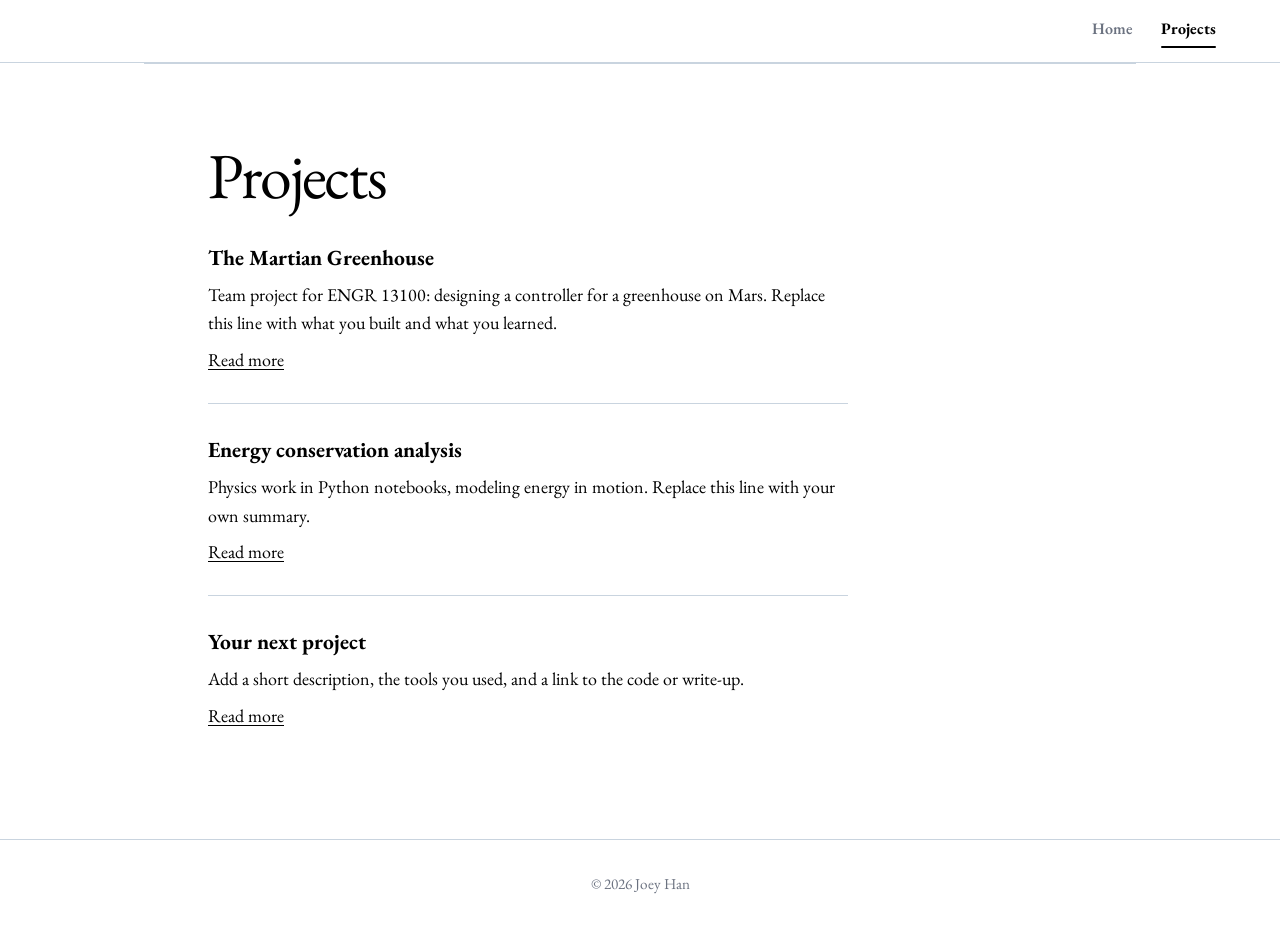
==== projects/index.html @ 65c9d3ff "Update font link in index.html" ====
<!DOCTYPE html>
<html lang="en">
<head>
  <meta charset="UTF-8">
  <meta name="viewport" content="width=device-width, initial-scale=1">
  <title>Projects | Joey Han</title>
  <meta name="description" content="Projects by Joey Han, first-year engineering student at Purdue.">
  <link rel="preconnect" href="https://fonts.googleapis.com">
  <link rel="preconnect" href="https://fonts.gstatic.com" crossorigin>
  <link href="https://fonts.googleapis.com/css2?family=DM+Sans:ital,opsz,wght@0,9..40,400..800;1,9..40,400..800&family=EB+Garamond:ital,wght@0,400..800;1,400..800&display=swap" rel="stylesheet">
  <link rel="stylesheet" href="../style.css">
</head>
<body>
  <header class="site-header">
    <span class="header-spacer" aria-hidden="true"></span>
    <span class="header-spacer" aria-hidden="true"></span>
    <nav class="site-nav" aria-label="Primary">
      <a class="nav-link" href="../index.html">Home</a>
      <a class="nav-link" href="../projects/index.html" aria-current="page">Projects</a>
    </nav>
  </header>

  <main class="block">
    <h1 class="page-title">Projects</h1>
    <ul class="projects">
      <li>
        <h3>The Martian Greenhouse</h3>
        <p>Team project for ENGR 13100: designing a controller for a greenhouse on Mars. Replace this line with what you built and what you learned.</p>
        <a href="#">Read more</a>
      </li>
      <li>
        <h3>Energy conservation analysis</h3>
        <p>Physics work in Python notebooks, modeling energy in motion. Replace this line with your own summary.</p>
        <a href="#">Read more</a>
      </li>
      <li>
        <h3>Your next project</h3>
        <p>Add a short description, the tools you used, and a link to the code or write-up.</p>
        <a href="#">Read more</a>
      </li>
    </ul>
  </main>

  <footer class="site-footer">
    <p>&copy; 2026 Joey Han</p>
  </footer>
</body>
</html>
---- style.css ----
:root {
  --paper: #ffffff;
  --ink: #000000;
  --muted: #6b7280;
  --line: #c9d4df;
  --accent: #000000;
  --gold: #b8963e;
  --display: "EB Garamond", Georgia, serif;
  --body: "EB Garamond", Georgia, serif;
}

* {
  box-sizing: border-box;
}

html { scroll-behavior: smooth; }

body {
  margin: 0;
  background: var(--paper);
  color: var(--ink);
  font-family: var(--body);
  font-size: 1.125rem;
  line-height: 1.6;
}

a {
  color: #000000;
  text-underline-offset: 3px;
}

a:focus-visible, .btn:focus-visible {
  outline: 3px solid var(--gold);
  outline-offset: 3px;
}

.sub-links {
  margin: 1.75rem 0 0;
  display: flex;
  justify-content: center;
  align-items: center;
  gap: 0.85rem;
  font-size: 0.95rem;
  color: var(--muted);
}

.sub-links a {
  color: var(--muted);
  transition: color 0.15s;
}

.sub-links a:hover {
  color: var(--ink);
}

/* Header */
.site-header {
  position: sticky;
  top: 0;
  z-index: 10;
  display: grid;
  grid-template-columns: 1fr auto 1fr;
  align-items: center;
  padding: 1rem clamp(1.25rem, 5vw, 4rem);
  background: color-mix(in srgb, var(--paper) 88%, transparent);
  backdrop-filter: blur(8px);
  border-bottom: 1px solid var(--line);
}

.brand {
  font-family: var(--display);
  font-weight: 400;
  font-size: clamp(3rem, 8vw, 5.5rem);
  line-height: 1.05;
  letter-spacing: -0.02em;
  color: var(--ink);
  text-decoration: none;
  text-align: center;
  margin: 0;
}

.site-nav {
  justify-self: end;
  display: flex;
  align-items: center;
  gap: 1.75rem;
}

.nav-link {
  position: relative;
  padding-bottom: 0.25rem;
  font-family: var(--display);
  font-weight: 600;
  font-size: 1rem;
  color: var(--muted);
  text-decoration: none;
  transition: color 0.15s;
}

.nav-link:hover {
  color: #000000;
}

.nav-link[aria-current="page"] {
  color: #000000;
  font-weight: 700;
}

.nav-link[aria-current="page"]::after {
  content: "";
  position: absolute;
  left: 0;
  right: 0;
  bottom: -2px;
  height: 2px;
  background: #000000;
  border-radius: 999px;
}

/* Hero */
.hero {
  position: relative;
  min-height: min(86vh, 760px);
  display: flex;
  align-items: center;
  justify-content: center;
  padding: 4rem clamp(1.25rem, 5vw, 4rem);
  overflow: hidden;
}

.trajectory {
  position: absolute;
  inset: 0;
  width: 100%;
  height: 100%;
}

.arc {
  fill: none;
  stroke: var(--accent);
  stroke-width: 3;
  stroke-linecap: round;
  stroke-dasharray: 1;
  stroke-dashoffset: 1;
  animation: draw 2.4s cubic-bezier(.4, .1, .2, 1) 0.3s forwards;
}

.dot {
  fill: var(--gold);
  opacity: 0;
  animation: show 0.4s ease 2.6s forwards;
}

@keyframes draw { to { stroke-dashoffset: 0; } }
@keyframes show { to { opacity: 1; } }

.hero-inner { position: relative; max-width: 40rem; }

h1 {
  margin: 0;
  font-family: var(--display);
  font-weight: 400;
  font-size: clamp(3.5rem, 12vw, 8rem);
  line-height: 0.95;
  letter-spacing: -0.03em;
}

.lede {
  max-width: 34rem;
  margin: 1.5rem 0 2rem;
  font-size: 1.3rem;
}

.actions { display: flex; flex-wrap: wrap; gap: 0.75rem; }

.btn {
  display: inline-block;
  padding: 0.75rem 1.4rem;
  border: 2px solid var(--ink);
  border-radius: 999px;
  font-family: var(--display);
  font-weight: 700;
  color: var(--ink);
  text-decoration: none;
  transition: background 0.15s, color 0.15s;
}

.btn:hover { background: var(--ink); color: var(--paper); }

.btn.primary { background: var(--ink); color: var(--paper); }

.btn.primary:hover { background: var(--accent); border-color: var(--accent); color: #fff; }

/* Sections */
.block {
  max-width: 62rem;
  margin: 0 auto;
  padding: 5rem clamp(1.25rem, 5vw, 4rem);
  border-top: 1px solid var(--line);
}

h2 {
  margin: 0 0 1.5rem;
  font-family: var(--display);
  font-weight: 800;
  font-size: clamp(2rem, 5vw, 3rem);
  letter-spacing: -0.02em;
}

.prose { max-width: 40rem; }
.prose p { margin: 0 0 1rem; }

.facts {
  display: flex;
  flex-wrap: wrap;
  gap: 2rem 3rem;
  margin: 2.5rem 0 0;
}

.facts dt { font-family: var(--display); color: var(--muted); font-size: 0.95rem; }
.facts dd { margin: 0; font-weight: 600; }

/* Projects page */
.page-title {
  margin: 0 0 2rem;
  font-size: clamp(2.5rem, 7vw, 4rem);
  line-height: 1;
}

h3 {
  margin: 0 0 0.4rem;
  font-family: var(--display);
  font-weight: 700;
  font-size: 1.35rem;
}

.projects { list-style: none; margin: 0; padding: 0; }

.projects li {
  padding: 1.75rem 0;
  border-top: 1px solid var(--line);
  max-width: 40rem;
}

.projects li:first-child { border-top: 0; padding-top: 0; }
.projects p { margin: 0 0 0.5rem; }

/* Contact */
.links { list-style: none; margin: 1rem 0 0; padding: 0; display: grid; gap: 0.4rem; }

/* Footer */
.site-footer {
  width: 100%;
  padding: 2rem clamp(1.25rem, 5vw, 4rem);
  border-top: 1px solid var(--line);
  color: var(--muted);
  font-size: 0.95rem;
  text-align: center;
}

.site-footer p {
  margin: 0 auto;
  text-align: center;
}

/* Small screens */
@media (max-width: 520px) {
  .hero { min-height: 80vh; }
}

/* Respect reduced motion */
@media (prefers-reduced-motion: reduce) {
  html { scroll-behavior: auto; }
  .arc { animation: none; stroke-dashoffset: 0; }
  .dot { animation: none; opacity: 1; }
}
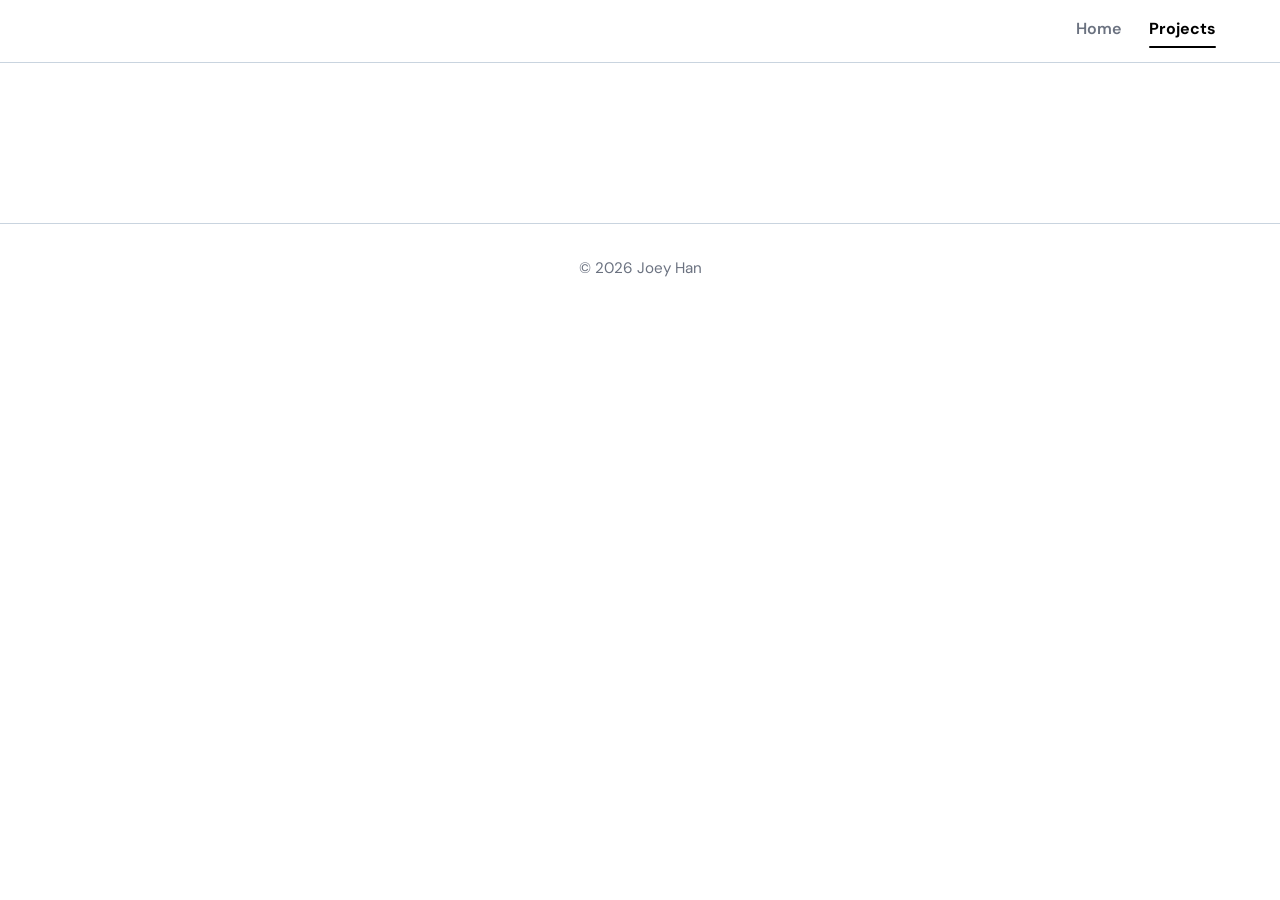
==== commit 587bb13f: "Clean up project listings in index.html Removed project descriptions and links from the main section" ====
--- a/projects/index.html
+++ b/projects/index.html
@@ -20,25 +20,7 @@
     </nav>
   </header>
 
-  <main class="block">
-    <h1 class="page-title">Projects</h1>
-    <ul class="projects">
-      <li>
-        <h3>The Martian Greenhouse</h3>
-        <p>Team project for ENGR 13100: designing a controller for a greenhouse on Mars. Replace this line with what you built and what you learned.</p>
-        <a href="#">Read more</a>
-      </li>
-      <li>
-        <h3>Energy conservation analysis</h3>
-        <p>Physics work in Python notebooks, modeling energy in motion. Replace this line with your own summary.</p>
-        <a href="#">Read more</a>
-      </li>
-      <li>
-        <h3>Your next project</h3>
-        <p>Add a short description, the tools you used, and a link to the code or write-up.</p>
-        <a href="#">Read more</a>
-      </li>
-    </ul>
+  <main class="block" style="border-top: 0;">
   </main>
 
   <footer class="site-footer">
--- a/style.css
+++ b/style.css
@@ -6,7 +6,7 @@
   --accent: #000000;
   --gold: #b8963e;
   --display: "EB Garamond", Georgia, serif;
-  --body: "EB Garamond", Georgia, serif;
+  --body: "DM Sans", "Helvetica Neue", Arial, sans-serif;
 }
 
 * {
@@ -40,6 +40,7 @@
   justify-content: center;
   align-items: center;
   gap: 0.85rem;
+  font-family: var(--body);
   font-size: 0.95rem;
   color: var(--muted);
 }
@@ -89,7 +90,7 @@
 .nav-link {
   position: relative;
   padding-bottom: 0.25rem;
-  font-family: var(--display);
+  font-family: var(--body);
   font-weight: 600;
   font-size: 1rem;
   color: var(--muted);
@@ -178,7 +179,7 @@
   padding: 0.75rem 1.4rem;
   border: 2px solid var(--ink);
   border-radius: 999px;
-  font-family: var(--display);
+  font-family: var(--body);
   font-weight: 700;
   color: var(--ink);
   text-decoration: none;
@@ -202,7 +203,7 @@
 h2 {
   margin: 0 0 1.5rem;
   font-family: var(--display);
-  font-weight: 800;
+  font-weight: 400;
   font-size: clamp(2rem, 5vw, 3rem);
   letter-spacing: -0.02em;
 }
@@ -217,19 +218,20 @@
   margin: 2.5rem 0 0;
 }
 
-.facts dt { font-family: var(--display); color: var(--muted); font-size: 0.95rem; }
+.facts dt { font-family: var(--body); color: var(--muted); font-size: 0.95rem; }
 .facts dd { margin: 0; font-weight: 600; }
 
 /* Projects page */
 .page-title {
   margin: 0 0 2rem;
+  font-family: var(--display);
   font-size: clamp(2.5rem, 7vw, 4rem);
   line-height: 1;
 }
 
 h3 {
   margin: 0 0 0.4rem;
-  font-family: var(--display);
+  font-family: var(--body);
   font-weight: 700;
   font-size: 1.35rem;
 }
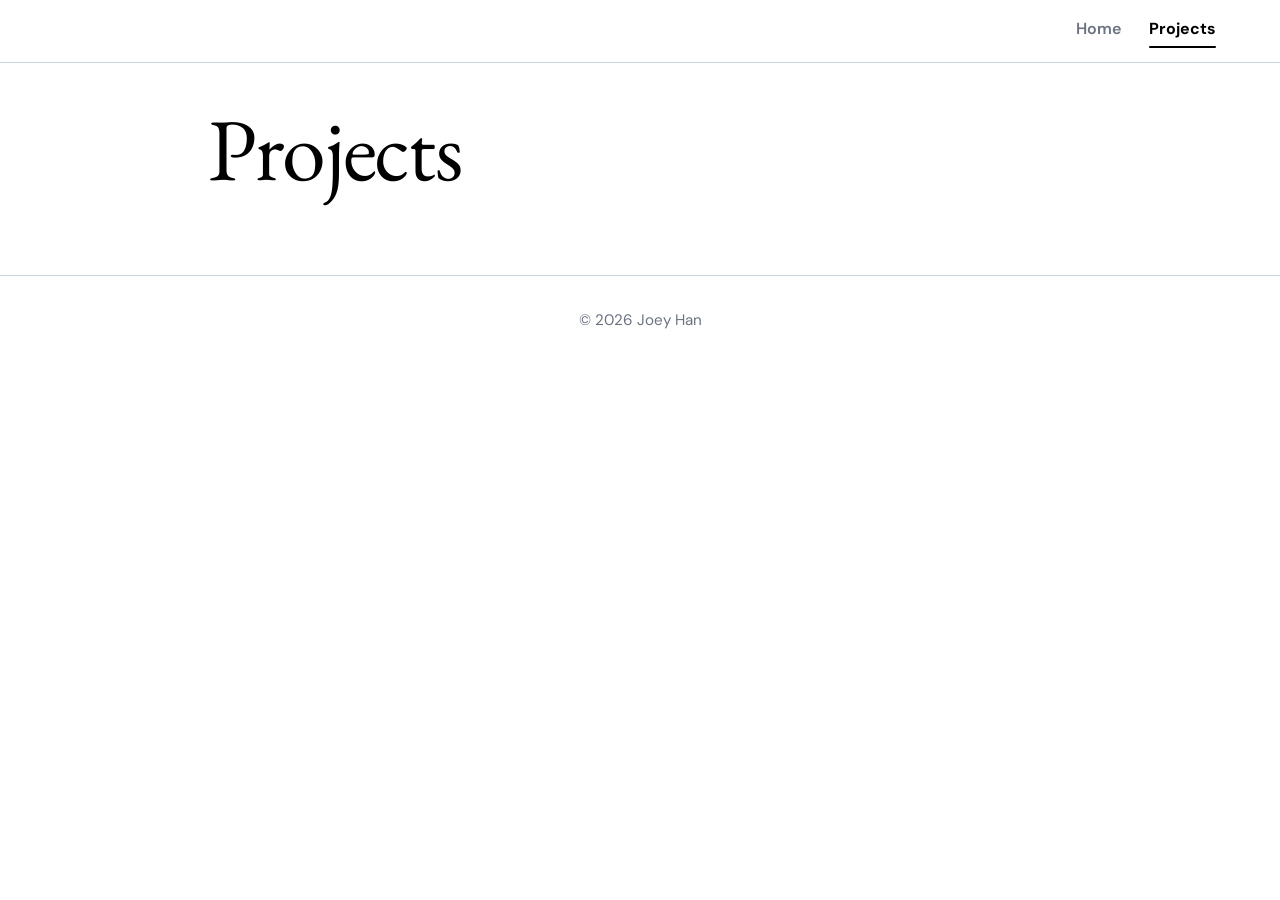
==== commit 3b873887: "Enhance main section styling in index.html Added padding to the main section and updated the heading" ====
--- a/projects/index.html
+++ b/projects/index.html
@@ -20,7 +20,8 @@
     </nav>
   </header>
 
-  <main class="block" style="border-top: 0;">
+  <main class="block" style="border-top: 0; padding-top: 2.5rem;">
+    <h1 class="brand" style="text-align: left;">Projects</h1>
   </main>
 
   <footer class="site-footer">
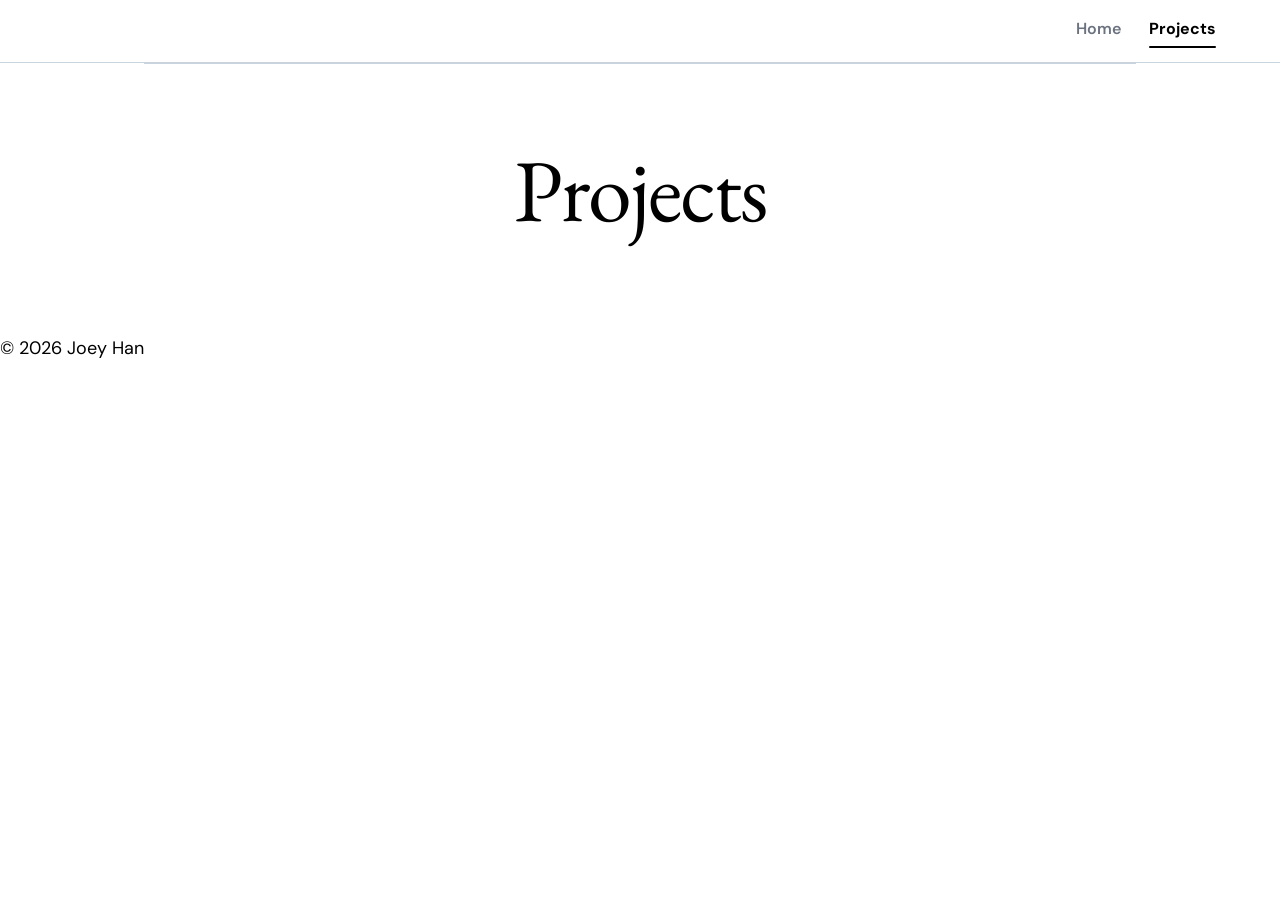
==== commit 84befd57: "Update navigation and footer in index.html" ====
--- a/projects/index.html
+++ b/projects/index.html
@@ -9,23 +9,24 @@
   <link rel="preconnect" href="https://fonts.gstatic.com" crossorigin>
   <link href="https://fonts.googleapis.com/css2?family=DM+Sans:ital,opsz,wght@0,9..40,400..800;1,9..40,400..800&family=EB+Garamond:ital,wght@0,400..800;1,400..800&display=swap" rel="stylesheet">
   <link rel="stylesheet" href="../style.css">
+  <script src="../script.js" defer></script>
 </head>
 <body>
   <header class="site-header">
     <span class="header-spacer" aria-hidden="true"></span>
     <span class="header-spacer" aria-hidden="true"></span>
     <nav class="site-nav" aria-label="Primary">
-      <a class="nav-link" href="../index.html">Home</a>
-      <a class="nav-link" href="../projects/index.html" aria-current="page">Projects</a>
+      <a class="nav-link" href="../index.html" data-page="home">Home</a>
+      <a class="nav-link" href="../projects/index.html" data-page="projects" aria-current="page">Projects</a>
     </nav>
   </header>
 
-  <main class="block" style="border-top: 0; padding-top: 2.5rem;">
-    <h1 class="brand" style="text-align: left;">Projects</h1>
+  <main class="block page-main">
+    <h1 class="brand brand-left">Projects</h1>
   </main>
 
   <footer class="site-footer">
-    <p>&copy; 2026 Joey Han</p>
+    <p>&copy; <span id="current-year">2026</span> Joey Han</p>
   </footer>
 </body>
 </html>
--- a/style.css
+++ b/style.css
@@ -54,6 +54,27 @@
   color: var(--ink);
 }
 
+/* Split layout for left-aligned About Me */
+.split-section {
+  display: grid;
+  grid-template-columns: minmax(280px, 34rem) 1fr;
+  gap: 3rem;
+  margin-top: 4rem;
+  padding-left: clamp(2rem, 8vw, 7rem);
+  align-items: start;
+}
+
+.about-me h2 {
+  padding-bottom: 0.6rem;
+  margin-bottom: 1.25rem;
+  border-bottom: 1px solid var(--line);
+}
+
+.about-me p {
+  font-family: var(--display);
+  font-size: 1.25rem;
+}
+
 /* Header */
 .site-header {
   position: sticky;
@@ -201,7 +222,7 @@
 }
 
 h2 {
-  margin: 0 0 1.5rem;
+  margin: 0 0 1.25rem;
   font-family: var(--display);
   font-weight: 400;
   font-size: clamp(2rem, 5vw, 3rem);
@@ -253,26 +274,4 @@
 /* Footer */
 .site-footer {
   width: 100%;
-  padding: 2rem clamp(1.25rem, 5vw, 4rem);
-  border-top: 1px solid var(--line);
-  color: var(--muted);
-  font-size: 0.95rem;
-  text-align: center;
-}
-
-.site-footer p {
-  margin: 0 auto;
-  text-align: center;
-}
-
-/* Small screens */
-@media (max-width: 520px) {
-  .hero { min-height: 80vh; }
-}
-
-/* Respect reduced motion */
-@media (prefers-reduced-motion: reduce) {
-  html { scroll-behavior: auto; }
-  .arc { animation: none; stroke-dashoffset: 0; }
-  .dot { animation: none; opacity: 1; }
-}
+  padding: 2rem clamp(1.25rem, 5vw
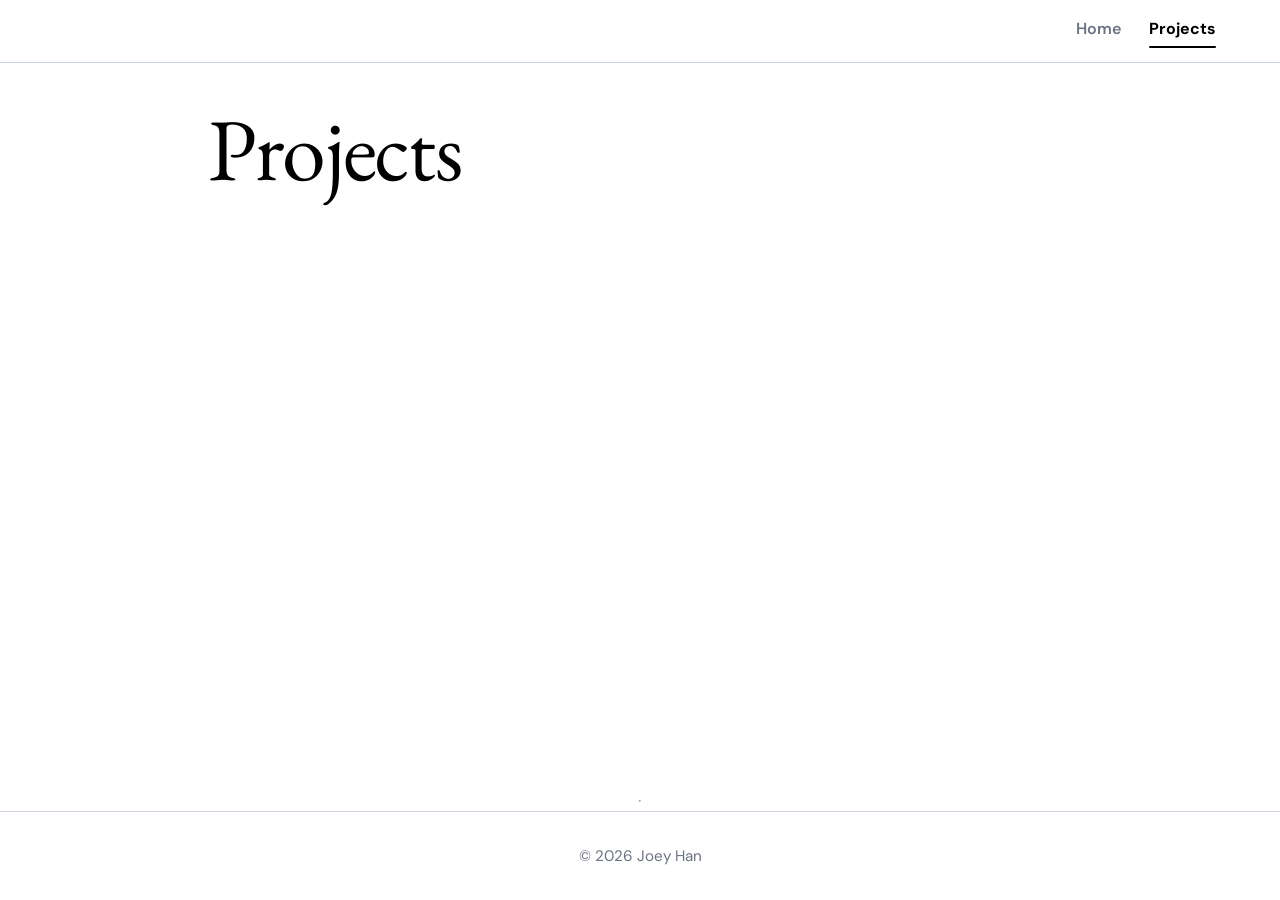
==== commit 974df7fa: "Add footer with copyright information" ====
--- a/projects/index.html
+++ b/projects/index.html
@@ -25,6 +25,7 @@
     <h1 class="brand brand-left">Projects</h1>
   </main>
 
+  <hr class="footer-divider">
   <footer class="site-footer">
     <p>&copy; <span id="current-year">2026</span> Joey Han</p>
   </footer>
--- a/style.css
+++ b/style.css
@@ -13,10 +13,15 @@
   box-sizing: border-box;
 }
 
-html { scroll-behavior: smooth; }
+html {
+  scroll-behavior: smooth;
+}
 
 body {
   margin: 0;
+  min-height: 100vh;
+  display: flex;
+  flex-direction: column;
   background: var(--paper);
   color: var(--ink);
   font-family: var(--body);
@@ -25,57 +30,16 @@
 }
 
 a {
-  color: #000000;
+  color: var(--ink);
   text-underline-offset: 3px;
 }
 
-a:focus-visible, .btn:focus-visible {
+a:focus-visible {
   outline: 3px solid var(--gold);
   outline-offset: 3px;
 }
 
-.sub-links {
-  margin: 1.75rem 0 0;
-  display: flex;
-  justify-content: center;
-  align-items: center;
-  gap: 0.85rem;
-  font-family: var(--body);
-  font-size: 0.95rem;
-  color: var(--muted);
-}
-
-.sub-links a {
-  color: var(--muted);
-  transition: color 0.15s;
-}
-
-.sub-links a:hover {
-  color: var(--ink);
-}
-
-/* Split layout for left-aligned About Me */
-.split-section {
-  display: grid;
-  grid-template-columns: minmax(280px, 34rem) 1fr;
-  gap: 3rem;
-  margin-top: 4rem;
-  padding-left: clamp(2rem, 8vw, 7rem);
-  align-items: start;
-}
-
-.about-me h2 {
-  padding-bottom: 0.6rem;
-  margin-bottom: 1.25rem;
-  border-bottom: 1px solid var(--line);
-}
-
-.about-me p {
-  font-family: var(--display);
-  font-size: 1.25rem;
-}
-
-/* Header */
+/* Header & Navigation */
 .site-header {
   position: sticky;
   top: 0;
@@ -89,18 +53,6 @@
   border-bottom: 1px solid var(--line);
 }
 
-.brand {
-  font-family: var(--display);
-  font-weight: 400;
-  font-size: clamp(3rem, 8vw, 5.5rem);
-  line-height: 1.05;
-  letter-spacing: -0.02em;
-  color: var(--ink);
-  text-decoration: none;
-  text-align: center;
-  margin: 0;
-}
-
 .site-nav {
   justify-self: end;
   display: flex;
@@ -120,11 +72,11 @@
 }
 
 .nav-link:hover {
-  color: #000000;
+  color: var(--ink);
 }
 
 .nav-link[aria-current="page"] {
-  color: #000000;
+  color: var(--ink);
   font-weight: 700;
 }
 
@@ -135,90 +87,78 @@
   right: 0;
   bottom: -2px;
   height: 2px;
-  background: #000000;
+  background: var(--ink);
   border-radius: 999px;
 }
 
-/* Hero */
-.hero {
-  position: relative;
-  min-height: min(86vh, 760px);
-  display: flex;
-  align-items: center;
-  justify-content: center;
-  padding: 4rem clamp(1.25rem, 5vw, 4rem);
-  overflow: hidden;
-}
-
-.trajectory {
-  position: absolute;
-  inset: 0;
+/* Layout & Typography */
+.block {
+  flex: 1;
   width: 100%;
-  height: 100%;
-}
-
-.arc {
-  fill: none;
-  stroke: var(--accent);
-  stroke-width: 3;
-  stroke-linecap: round;
-  stroke-dasharray: 1;
-  stroke-dashoffset: 1;
-  animation: draw 2.4s cubic-bezier(.4, .1, .2, 1) 0.3s forwards;
-}
-
-.dot {
-  fill: var(--gold);
-  opacity: 0;
-  animation: show 0.4s ease 2.6s forwards;
-}
-
-@keyframes draw { to { stroke-dashoffset: 0; } }
-@keyframes show { to { opacity: 1; } }
-
-.hero-inner { position: relative; max-width: 40rem; }
-
-h1 {
-  margin: 0;
-  font-family: var(--display);
-  font-weight: 400;
-  font-size: clamp(3.5rem, 12vw, 8rem);
-  line-height: 0.95;
-  letter-spacing: -0.03em;
-}
-
-.lede {
-  max-width: 34rem;
-  margin: 1.5rem 0 2rem;
-  font-size: 1.3rem;
-}
-
-.actions { display: flex; flex-wrap: wrap; gap: 0.75rem; }
-
-.btn {
-  display: inline-block;
-  padding: 0.75rem 1.4rem;
-  border: 2px solid var(--ink);
-  border-radius: 999px;
-  font-family: var(--body);
-  font-weight: 700;
-  color: var(--ink);
-  text-decoration: none;
-  transition: background 0.15s, color 0.15s;
-}
-
-.btn:hover { background: var(--ink); color: var(--paper); }
-
-.btn.primary { background: var(--ink); color: var(--paper); }
-
-.btn.primary:hover { background: var(--accent); border-color: var(--accent); color: #fff; }
-
-/* Sections */
-.block {
   max-width: 62rem;
   margin: 0 auto;
   padding: 5rem clamp(1.25rem, 5vw, 4rem);
   border-top: 1px solid var(--line);
+}
+
+.page-main {
+  border-top: 0;
+  padding-top: 2.5rem;
+}
+
+.home-main {
+  max-width: 100%;
+  margin: 0;
+}
+
+.intro-header {
+  text-align: center;
+}
+
+.brand {
+  margin: 0;
+  font-family: var(--display);
+  font-weight: 400;
+  font-size: clamp(3rem, 8vw, 5.5rem);
+  line-height: 1.05;
+  letter-spacing: -0.02em;
+  color: var(--ink);
+  text-decoration: none;
+  text-align: center;
+}
+
+.brand-left {
+  text-align: left;
+}
+
+.sub-links {
+  margin: 1.75rem 0 0;
+  display: flex;
+  justify-content: center;
+  align-items: center;
+  gap: 0.85rem;
+  font-family: var(--body);
+  font-size: 0.95rem;
+  color: var(--muted);
+}
+
+.sub-links a {
+  color: var(--muted);
+  transition: color 0.15s;
+}
+
+.sub-links a:hover {
+  color: var(--ink);
+}
+
+/* Split layout for About Me */
+.split-section {
+  display: grid;
+  grid-template-columns: minmax(280px, 34rem) 1fr;
+  gap: 3rem;
+  margin-top: 4rem;
+  padding-left: clamp(0.5rem, 2.5vw, 2rem);
+  align-items: start;
 }
 
 h2 {
@@ -229,35 +169,31 @@
   letter-spacing: -0.02em;
 }
 
-.prose { max-width: 40rem; }
-.prose p { margin: 0 0 1rem; }
-
-.facts {
-  display: flex;
-  flex-wrap: wrap;
-  gap: 2rem 3rem;
+.prose {
+  max-width: 40rem;
+}
+
+.prose p {
+  margin: 0 0 1rem;
+}
+
+.about-me h2 {
+  padding-bottom: 0.6rem;
+  margin-bottom: 1.25rem;
+  border-bottom: 1px solid var(--line);
+}
+
+.about-me p {
+  font-family: var(--display);
+  font-size: 1.25rem;
+}
+
+/* Projects List (ready for when you add projects back) */
+.projects {
+  list-style: none;
   margin: 2.5rem 0 0;
-}
-
-.facts dt { font-family: var(--body); color: var(--muted); font-size: 0.95rem; }
-.facts dd { margin: 0; font-weight: 600; }
-
-/* Projects page */
-.page-title {
-  margin: 0 0 2rem;
-  font-family: var(--display);
-  font-size: clamp(2.5rem, 7vw, 4rem);
-  line-height: 1;
-}
-
-h3 {
-  margin: 0 0 0.4rem;
-  font-family: var(--body);
-  font-weight: 700;
-  font-size: 1.35rem;
-}
-
-.projects { list-style: none; margin: 0; padding: 0; }
+  padding: 0;
+}
 
 .projects li {
   padding: 1.75rem 0;
@@ -265,13 +201,42 @@
   max-width: 40rem;
 }
 
-.projects li:first-child { border-top: 0; padding-top: 0; }
-.projects p { margin: 0 0 0.5rem; }
-
-/* Contact */
-.links { list-style: none; margin: 1rem 0 0; padding: 0; display: grid; gap: 0.4rem; }
+.projects li:first-child {
+  border-top: 0;
+  padding-top: 0;
+}
+
+.projects h3 {
+  margin: 0 0 0.4rem;
+  font-family: var(--body);
+  font-weight: 700;
+  font-size: 1.35rem;
+}
+
+.projects p {
+  margin: 0 0 0.5rem;
+}
 
 /* Footer */
 .site-footer {
   width: 100%;
-  padding: 2rem clamp(1.25rem, 5vw
+  display: flex;
+  justify-content: center;
+  align-items: center;
+  padding: 2rem clamp(1.25rem, 5vw, 4rem);
+  border-top: 1px solid var(--line);
+  color: var(--muted);
+  font-size: 0.95rem;
+  text-align: center;
+}
+
+.site-footer p {
+  margin: 0;
+  text-align: center;
+}
+
+/* Responsive & Accessibility */
+@media (max-width: 680px) {
+  .split-section {
+    grid-template-columns: 1fr;
+    gap: 1.5
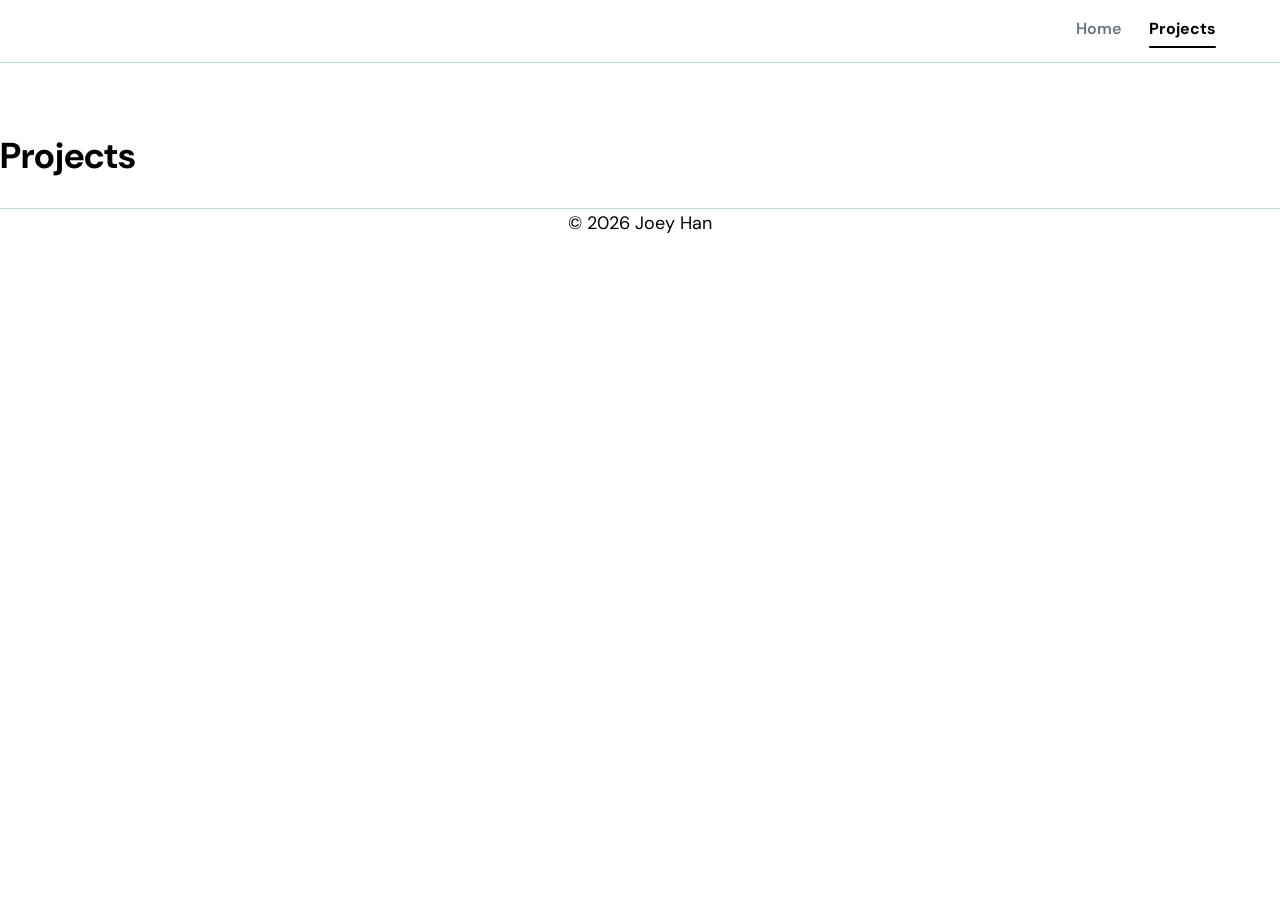
==== commit 9c202c60: "Refactor index.html layout and styles" ====
--- a/projects/index.html
+++ b/projects/index.html
@@ -21,13 +21,12 @@
     </nav>
   </header>
 
-  <main class="block page-main">
-    <h1 class="brand brand-left">Projects</h1>
+  <main class="block" style="border-top: 0; padding-top: 2.5rem;">
+    <h1 class="brand" style="text-align: left;">Projects</h1>
   </main>
 
-  <hr class="footer-divider">
-  <footer class="site-footer">
-    <p>&copy; <span id="current-year">2026</span> Joey Han</p>
+  <footer class="site-footer" style="border-top: 1px solid #c9d4df; text-align: center;">
+    <p style="margin: 0; text-align: center;">&copy; <span id="current-year">2026</span> Joey Han</p>
   </footer>
 </body>
 </html>
--- a/style.css
+++ b/style.css
@@ -27,6 +27,24 @@
   font-family: var(--body);
   font-size: 1.125rem;
   line-height: 1.6;
+}
+
+/* Background Tintin Rocket Canvas */
+.rocket-canvas {
+  position: fixed;
+  inset: 0;
+  width: 100vw;
+  height: 100vh;
+  pointer-events: none;
+  z-index: 5;
+}
+
+.site-header,
+.block,
+.footer-divider,
+.site-footer {
+  position: relative;
+  z-index: 1;
 }
 
 a {
@@ -91,152 +109,4 @@
   border-radius: 999px;
 }
 
-/* Layout & Typography */
-.block {
-  flex: 1;
-  width: 100%;
-  max-width: 62rem;
-  margin: 0 auto;
-  padding: 5rem clamp(1.25rem, 5vw, 4rem);
-  border-top: 1px solid var(--line);
-}
-
-.page-main {
-  border-top: 0;
-  padding-top: 2.5rem;
-}
-
-.home-main {
-  max-width: 100%;
-  margin: 0;
-}
-
-.intro-header {
-  text-align: center;
-}
-
-.brand {
-  margin: 0;
-  font-family: var(--display);
-  font-weight: 400;
-  font-size: clamp(3rem, 8vw, 5.5rem);
-  line-height: 1.05;
-  letter-spacing: -0.02em;
-  color: var(--ink);
-  text-decoration: none;
-  text-align: center;
-}
-
-.brand-left {
-  text-align: left;
-}
-
-.sub-links {
-  margin: 1.75rem 0 0;
-  display: flex;
-  justify-content: center;
-  align-items: center;
-  gap: 0.85rem;
-  font-family: var(--body);
-  font-size: 0.95rem;
-  color: var(--muted);
-}
-
-.sub-links a {
-  color: var(--muted);
-  transition: color 0.15s;
-}
-
-.sub-links a:hover {
-  color: var(--ink);
-}
-
-/* Split layout for About Me */
-.split-section {
-  display: grid;
-  grid-template-columns: minmax(280px, 34rem) 1fr;
-  gap: 3rem;
-  margin-top: 4rem;
-  padding-left: clamp(0.5rem, 2.5vw, 2rem);
-  align-items: start;
-}
-
-h2 {
-  margin: 0 0 1.25rem;
-  font-family: var(--display);
-  font-weight: 400;
-  font-size: clamp(2rem, 5vw, 3rem);
-  letter-spacing: -0.02em;
-}
-
-.prose {
-  max-width: 40rem;
-}
-
-.prose p {
-  margin: 0 0 1rem;
-}
-
-.about-me h2 {
-  padding-bottom: 0.6rem;
-  margin-bottom: 1.25rem;
-  border-bottom: 1px solid var(--line);
-}
-
-.about-me p {
-  font-family: var(--display);
-  font-size: 1.25rem;
-}
-
-/* Projects List (ready for when you add projects back) */
-.projects {
-  list-style: none;
-  margin: 2.5rem 0 0;
-  padding: 0;
-}
-
-.projects li {
-  padding: 1.75rem 0;
-  border-top: 1px solid var(--line);
-  max-width: 40rem;
-}
-
-.projects li:first-child {
-  border-top: 0;
-  padding-top: 0;
-}
-
-.projects h3 {
-  margin: 0 0 0.4rem;
-  font-family: var(--body);
-  font-weight: 700;
-  font-size: 1.35rem;
-}
-
-.projects p {
-  margin: 0 0 0.5rem;
-}
-
-/* Footer */
-.site-footer {
-  width: 100%;
-  display: flex;
-  justify-content: center;
-  align-items: center;
-  padding: 2rem clamp(1.25rem, 5vw, 4rem);
-  border-top: 1px solid var(--line);
-  color: var(--muted);
-  font-size: 0.95rem;
-  text-align: center;
-}
-
-.site-footer p {
-  margin: 0;
-  text-align: center;
-}
-
-/* Responsive & Accessibility */
-@media (max-width: 680px) {
-  .split-section {
-    grid-template-columns: 1fr;
-    gap: 1.5
+/* La
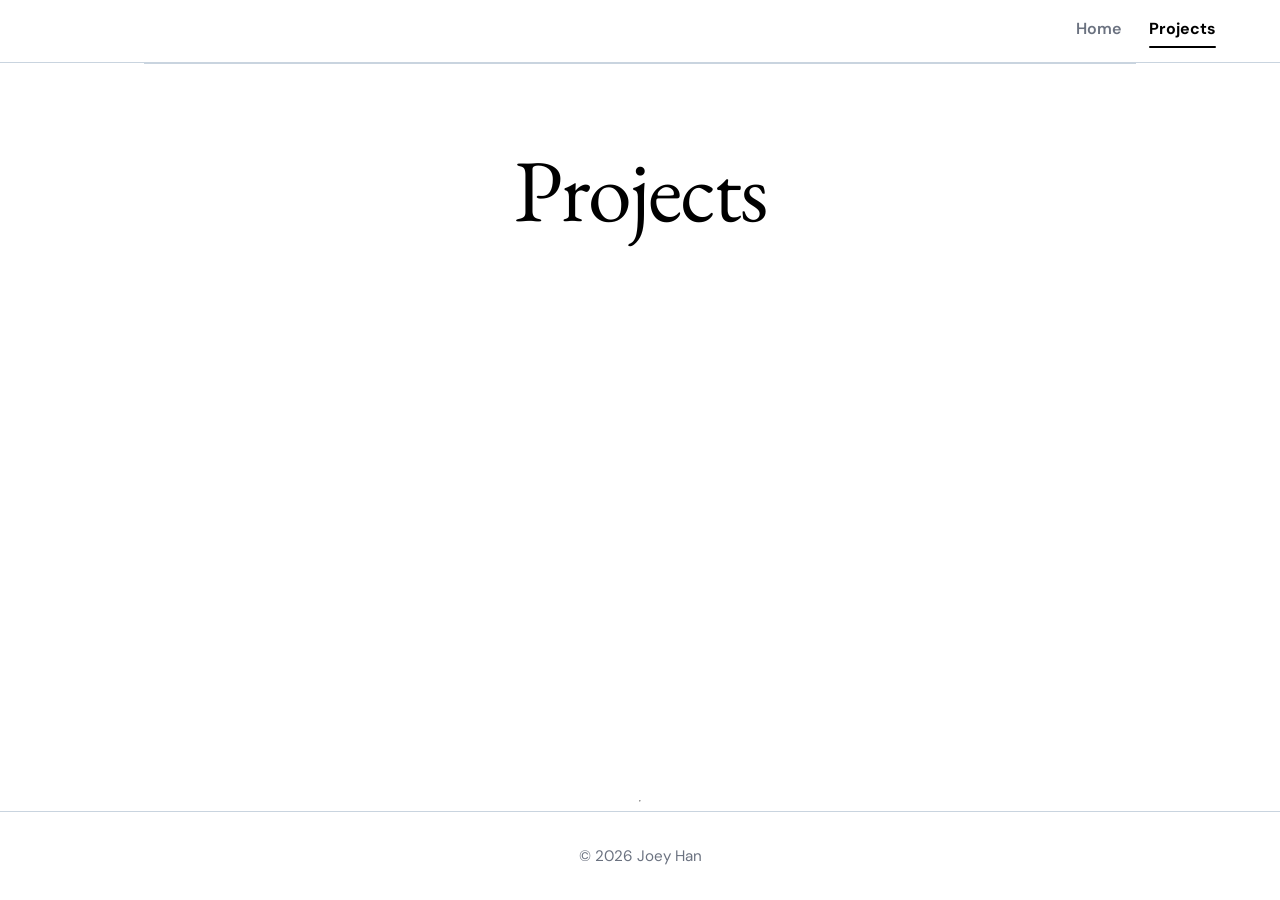
==== commit a50625da: "Refactor HTML structure for projects page" ====
--- a/projects/index.html
+++ b/projects/index.html
@@ -21,12 +21,13 @@
     </nav>
   </header>
 
-  <main class="block" style="border-top: 0; padding-top: 2.5rem;">
-    <h1 class="brand" style="text-align: left;">Projects</h1>
+  <main class="block page-main">
+    <h1 class="brand brand-left">Projects</h1>
   </main>
 
-  <footer class="site-footer" style="border-top: 1px solid #c9d4df; text-align: center;">
-    <p style="margin: 0; text-align: center;">&copy; <span id="current-year">2026</span> Joey Han</p>
+  <hr class="footer-divider">
+  <footer class="site-footer">
+    <p>&copy; <span id="current-year">2026</span> Joey Han</p>
   </footer>
 </body>
 </html>
--- a/style.css
+++ b/style.css
@@ -29,26 +29,8 @@
   line-height: 1.6;
 }
 
-/* Background Tintin Rocket Canvas */
-.rocket-canvas {
-  position: fixed;
-  inset: 0;
-  width: 100vw;
-  height: 100vh;
-  pointer-events: none;
-  z-index: 5;
-}
-
-.site-header,
-.block,
-.footer-divider,
-.site-footer {
-  position: relative;
-  z-index: 1;
-}
-
 a {
-  color: var(--ink);
+  color: #000000;
   text-underline-offset: 3px;
 }
 
@@ -57,7 +39,7 @@
   outline-offset: 3px;
 }
 
-/* Header & Navigation */
+/* Header */
 .site-header {
   position: sticky;
   top: 0;
@@ -66,7 +48,7 @@
   grid-template-columns: 1fr auto 1fr;
   align-items: center;
   padding: 1rem clamp(1.25rem, 5vw, 4rem);
-  background: color-mix(in srgb, var(--paper) 88%, transparent);
+  background: rgba(255, 255, 255, 0.9);
   backdrop-filter: blur(8px);
   border-bottom: 1px solid var(--line);
 }
@@ -90,11 +72,11 @@
 }
 
 .nav-link:hover {
-  color: var(--ink);
+  color: #000000;
 }
 
 .nav-link[aria-current="page"] {
-  color: var(--ink);
+  color: #000000;
   font-weight: 700;
 }
 
@@ -105,8 +87,112 @@
   right: 0;
   bottom: -2px;
   height: 2px;
-  background: var(--ink);
+  background: #000000;
   border-radius: 999px;
 }
 
-/* La
+/* Main Content */
+.block {
+  position: relative;
+  z-index: 1;
+  flex: 1;
+  width: 100%;
+  max-width: 62rem;
+  margin: 0 auto;
+  padding: 5rem clamp(1.25rem, 5vw, 4rem);
+  border-top: 1px solid var(--line);
+}
+
+.brand {
+  margin: 0;
+  font-family: var(--display);
+  font-weight: 400;
+  font-size: clamp(3rem, 8vw, 5.5rem);
+  line-height: 1.05;
+  letter-spacing: -0.02em;
+  color: var(--ink);
+  text-decoration: none;
+  text-align: center;
+}
+
+.sub-links {
+  margin: 1.75rem 0 0;
+  display: flex;
+  justify-content: center;
+  align-items: center;
+  gap: 0.85rem;
+  font-family: var(--body);
+  font-size: 0.95rem;
+  color: var(--muted);
+}
+
+.sub-links a {
+  color: var(--muted);
+  transition: color 0.15s;
+}
+
+.sub-links a:hover {
+  color: var(--ink);
+}
+
+/* Split layout for About Me */
+.split-section {
+  display: grid;
+  grid-template-columns: minmax(280px, 34rem) 1fr;
+  gap: 3rem;
+  margin-top: 1.75rem;
+  padding-left: clamp(0.5rem, 2.5vw, 2rem);
+  align-items: start;
+}
+
+h2 {
+  margin: 0 0 1.25rem;
+  font-family: var(--display);
+  font-weight: 400;
+  font-size: clamp(2rem, 5vw, 3rem);
+  letter-spacing: -0.02em;
+}
+
+.prose {
+  max-width: 40rem;
+}
+
+.prose p {
+  margin: 0 0 1rem;
+}
+
+.about-me h2 {
+  padding-bottom: 0.6rem;
+  margin-bottom: 1.25rem;
+  border-bottom: 1px solid var(--line);
+}
+
+.about-me p {
+  font-family: var(--display);
+  font-size: 1.25rem;
+}
+
+/* Footer */
+.site-footer {
+  position: relative;
+  z-index: 1;
+  width: 100%;
+  padding: 2rem clamp(1.25rem, 5vw, 4rem);
+  border-top: 1px solid var(--line);
+  color: var(--muted);
+  font-size: 0.95rem;
+  text-align: center;
+}
+
+.site-footer p {
+  margin: 0 auto;
+  text-align: center;
+}
+
+@media (max-width: 680px) {
+  .split-section {
+    grid-template-columns: 1fr;
+    gap: 1.5rem;
+    padding-left: 0;
+  }
+}
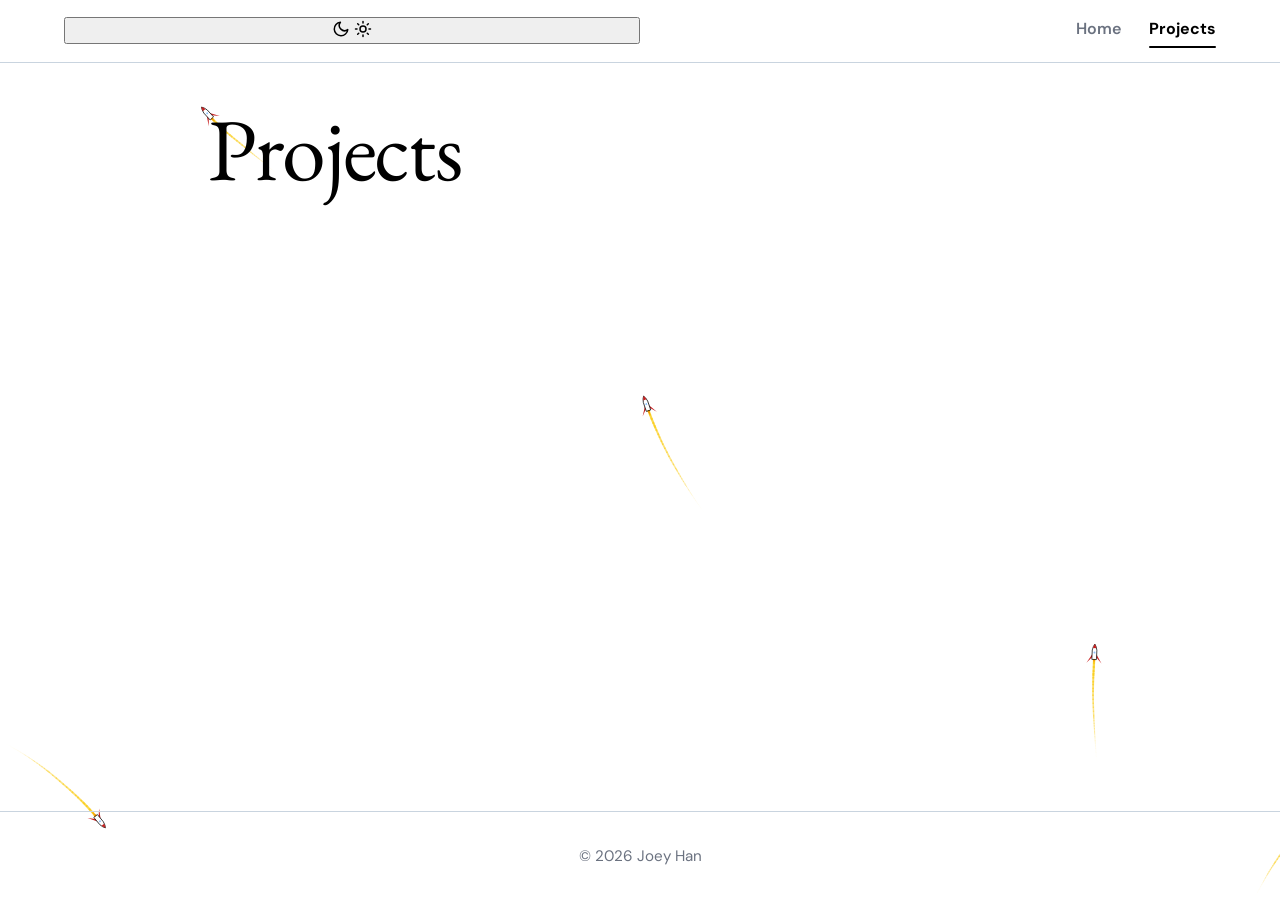
==== commit 3bddf598: "Implement theme toggle button in index.html Added a theme toggle button for night mode." ====
--- a/projects/index.html
+++ b/projects/index.html
@@ -5,6 +5,7 @@
   <meta name="viewport" content="width=device-width, initial-scale=1">
   <title>Projects | Joey Han</title>
   <meta name="description" content="Projects by Joey Han, first-year engineering student at Purdue.">
+  <script>try{var t=localStorage.getItem("theme");if(!t&&matchMedia("(prefers-color-scheme: dark)").matches)t="dark";if(t)document.documentElement.dataset.theme=t;}catch(e){}</script>
   <link rel="preconnect" href="https://fonts.googleapis.com">
   <link rel="preconnect" href="https://fonts.gstatic.com" crossorigin>
   <link href="https://fonts.googleapis.com/css2?family=DM+Sans:ital,opsz,wght@0,9..40,400..800;1,9..40,400..800&family=EB+Garamond:ital,wght@0,400..800;1,400..800&display=swap" rel="stylesheet">
@@ -13,7 +14,10 @@
 </head>
 <body>
   <header class="site-header">
-    <span class="header-spacer" aria-hidden="true"></span>
+    <button class="theme-toggle" id="theme-toggle" type="button" aria-label="Toggle night mode" aria-pressed="false">
+      <svg class="icon-moon" viewBox="0 0 24 24" width="18" height="18" fill="none" stroke="currentColor" stroke-width="2" stroke-linecap="round" stroke-linejoin="round" aria-hidden="true"><path d="M21 12.8A9 9 0 1 1 11.2 3a7 7 0 0 0 9.8 9.8z"/></svg>
+      <svg class="icon-sun" viewBox="0 0 24 24" width="18" height="18" fill="none" stroke="currentColor" stroke-width="2" stroke-linecap="round" stroke-linejoin="round" aria-hidden="true"><circle cx="12" cy="12" r="4"/><path d="M12 2v2M12 20v2M4.9 4.9l1.4 1.4M17.7 17.7l1.4 1.4M2 12h2M20 12h2M4.9 19.1l1.4-1.4M17.7 6.3l1.4-1.4"/></svg>
+    </button>
     <span class="header-spacer" aria-hidden="true"></span>
     <nav class="site-nav" aria-label="Primary">
       <a class="nav-link" href="../index.html" data-page="home">Home</a>
--- a/style.css
+++ b/style.css
@@ -30,7 +30,7 @@
 }
 
 a {
-  color: #000000;
+  color: var(--ink);
   text-underline-offset: 3px;
 }
 
@@ -39,7 +39,7 @@
   outline-offset: 3px;
 }
 
-/* Header */
+/* Header & Navigation */
 .site-header {
   position: sticky;
   top: 0;
@@ -48,7 +48,7 @@
   grid-template-columns: 1fr auto 1fr;
   align-items: center;
   padding: 1rem clamp(1.25rem, 5vw, 4rem);
-  background: rgba(255, 255, 255, 0.9);
+  background: color-mix(in srgb, var(--paper) 88%, transparent);
   backdrop-filter: blur(8px);
   border-bottom: 1px solid var(--line);
 }
@@ -72,11 +72,11 @@
 }
 
 .nav-link:hover {
-  color: #000000;
+  color: var(--ink);
 }
 
 .nav-link[aria-current="page"] {
-  color: #000000;
+  color: var(--ink);
   font-weight: 700;
 }
 
@@ -87,20 +87,32 @@
   right: 0;
   bottom: -2px;
   height: 2px;
-  background: #000000;
+  background: var(--ink);
   border-radius: 999px;
 }
 
-/* Main Content */
+/* Layout & Typography */
 .block {
-  position: relative;
-  z-index: 1;
   flex: 1;
   width: 100%;
   max-width: 62rem;
   margin: 0 auto;
   padding: 5rem clamp(1.25rem, 5vw, 4rem);
   border-top: 1px solid var(--line);
+}
+
+.page-main {
+  border-top: 0;
+  padding-top: 2.5rem;
+}
+
+.home-main {
+  max-width: 100%;
+  margin: 0;
+}
+
+.intro-header {
+  text-align: center;
 }
 
 .brand {
@@ -115,8 +127,12 @@
   text-align: center;
 }
 
+.brand-left {
+  text-align: left;
+}
+
 .sub-links {
-  margin: 1.75rem 0 0;
+  margin: 2rem 0 0;
   display: flex;
   justify-content: center;
   align-items: center;
@@ -140,7 +156,7 @@
   display: grid;
   grid-template-columns: minmax(280px, 34rem) 1fr;
   gap: 3rem;
-  margin-top: 1.75rem;
+  margin-top: 0.75rem;
   padding-left: clamp(0.5rem, 2.5vw, 2rem);
   align-items: start;
 }
@@ -172,23 +188,61 @@
   font-size: 1.25rem;
 }
 
-/* Footer */
+/* Projects List (ready for when you add projects back) */
+.projects {
+  list-style: none;
+  margin: 2.5rem 0 0;
+  padding: 0;
+}
+
+.projects li {
+  padding: 1.75rem 0;
+  border-top: 1px solid var(--line);
+  max-width: 40rem;
+}
+
+.projects li:first-child {
+  border-top: 0;
+  padding-top: 0;
+}
+
+.projects h3 {
+  margin: 0 0 0.4rem;
+  font-family: var(--body);
+  font-weight: 700;
+  font-size: 1.35rem;
+}
+
+.projects p {
+  margin: 0 0 0.5rem;
+}
+
+/* Footer Divider & Footer */
+.footer-divider {
+  width: 100%;
+  margin: 0;
+  border: 0;
+  border-top: 1px solid var(--line);
+}
+
 .site-footer {
-  position: relative;
-  z-index: 1;
-  width: 100%;
+  width: 100%;
+  display: flex;
+  justify-content: center;
+  align-items: center;
   padding: 2rem clamp(1.25rem, 5vw, 4rem);
-  border-top: 1px solid var(--line);
   color: var(--muted);
   font-size: 0.95rem;
   text-align: center;
 }
 
 .site-footer p {
-  margin: 0 auto;
-  text-align: center;
-}
-
+  width: 100%;
+  margin: 0;
+  text-align: center;
+}
+
+/* Responsive & Accessibility */
 @media (max-width: 680px) {
   .split-section {
     grid-template-columns: 1fr;
@@ -196,3 +250,19 @@
     padding-left: 0;
   }
 }
+
+@media (prefers-reduced-motion: reduce) {
+  html {
+    scroll-behavior: auto;
+  }
+}
+
+/* Flying rockets overlay */
+#rockets {
+  position: fixed;
+  inset: 0;
+  width: 100%;
+  height: 100%;
+  pointer-events: none;
+  z-index: -1;
+}
